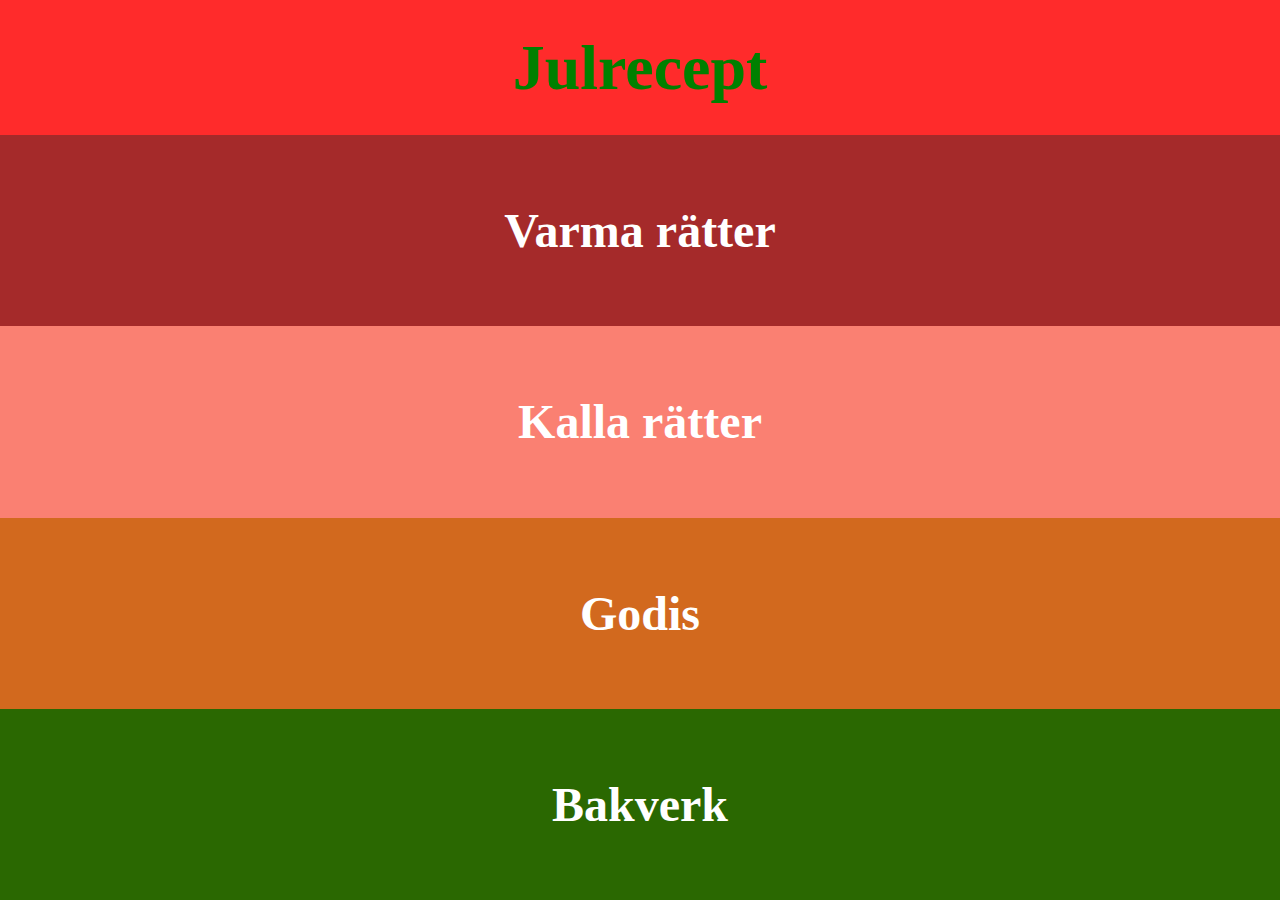
==== site/public/index.html @ 2df64e44 "." ====
<!DOCTYPE html>
<html lang="en">
<head>
    <meta charset="UTF-8">
    <meta name="viewport" content="width=device-width, initial-scale=1.0">
    <meta http-equiv="X-UA-Compatible" content="ie=edge">
    <link rel="stylesheet" href="css/main.css">
    <title>Document</title>
</head>
<body>
    <div class="wrapper">
        <!-- 
    <p>Köttbullar</p>

    <p>Prinskorv</p>

    <p>Jansons frestelse</p>

    <p>Potatisgratäng</p>

    <p>Omelätt</p>

    <p>Svampstuvning</p>
 -->

<header><h1>Julrecept</h1></header>


<a class="varma" href="varma.html" class="kategoritext"><div class="varma"><h2>Varma rätter</h2></div></a>
<a class="kalla" href="kalla.html" class="kategoritext"><div class="kalla"><h2>Kalla rätter</h2></div></a>
<a class="godis" href="godis.html" class="kategoritext"><div class="godis"><h2>Godis</h2></div></a>
<a class="bakverk" href="bakverk.html" class="kategoritext"><div class="bakverk"><h2>Bakverk</h2></div></a>


    </div>

</body>
</html>
---- site/public/css/main.css ----
*{
    /* margin: 0; */
}

body{
margin: 0;

height: 100vh;
width: 100vw;
}


.wrapper{
    height: 100%;
    width: 100%;
    background-color: rgb(255, 43, 43);

    grid-template-columns: auto;
    grid-template-rows: 15% 21.25% 21.25% 21.25% 21.25%;

    grid-template-areas: 
        'header header'
        'varma varma'
        'kalla kalla'
        'godis godis'
        'bakverk bakverk';
        
}
    

header{
    height: 15%;
    display: flex;
    justify-content: center;
    align-items: center;
}

header > h1{
    color: green;
    font-size: 4rem;
}

a{
    color: white;
    font-size: 2rem;
    text-decoration: none;
}

.varma, .kalla, .godis, .bakverk{
    height: 21.25%;

    display: flex;
    justify-content: center;
    align-items: center;
}

.varma{
    /* background-image:  */
    background-color: brown;
    grid-area: varma;
    
}

.kalla{
    background-color: salmon;
    grid-area: kalla;
    
    
}

.godis{
    background-color: chocolate;
    grid-area: godis;
    
    
}

.bakverk{
    background-color: rgb(42, 104, 1);
    grid-area: bakverk;
    
}

.contentbox{
    width: 100vw;
    min-height: 85vh;

    display: flex;
    flex-wrap: wrap;
}

.ratter{
    margin: 0;
    background-color: rgb(0, 255, 98);
    width: 50%;
    height: 30vh;
    /* border: solid 5px white; */
    
    display: flex;
    justify-content: center;
    align-items: center;

}

.ratter h2{
    color: white;
    font-size: 2rem;
}
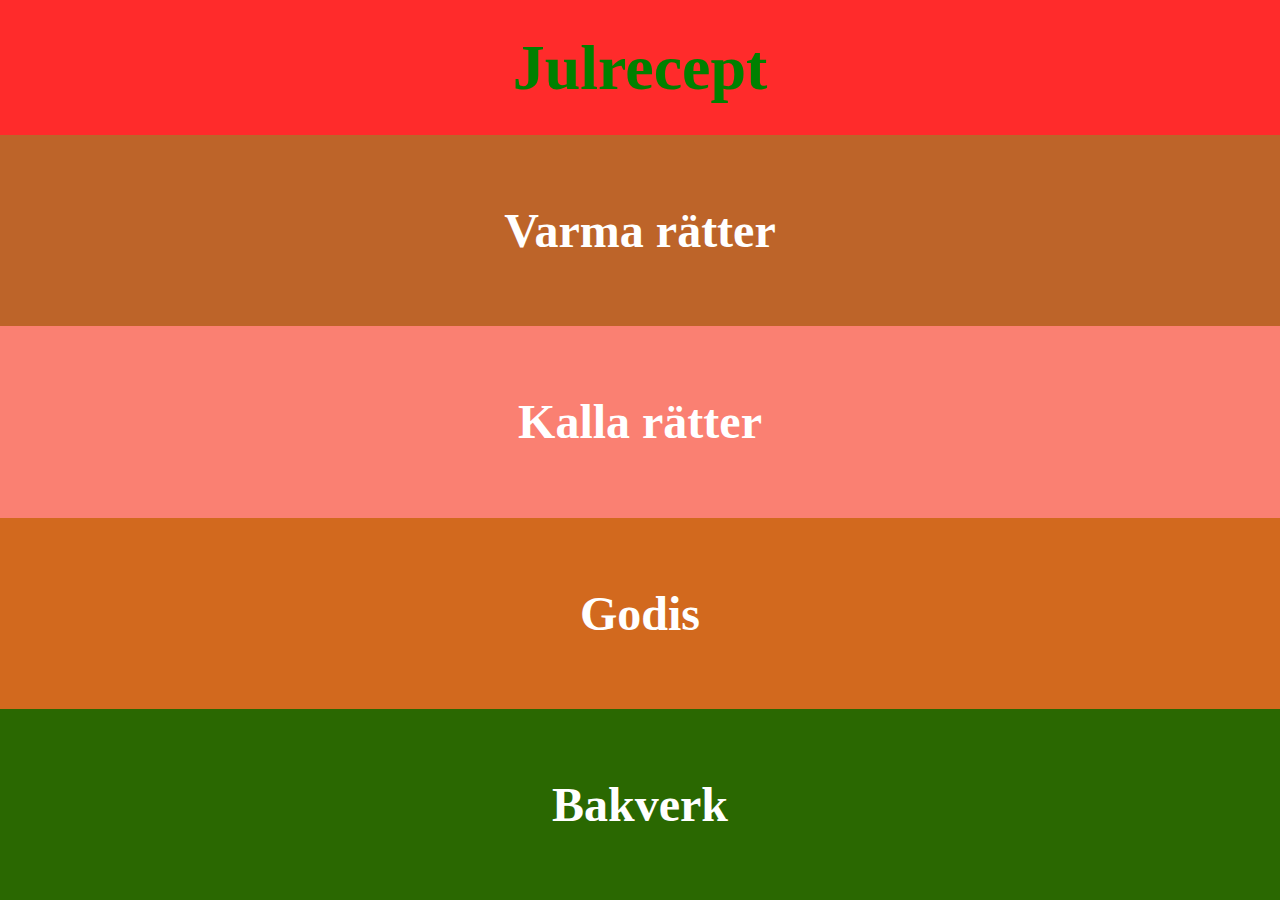
==== commit 755c7ba0: "." ====
--- a/site/public/index.html
+++ b/site/public/index.html
@@ -33,10 +33,10 @@
     <p>Potatisgratäng</p> 
 
-    <p>Omelätt</p>+    <p>Omelett</p> 
 
-    <p>Svampstuvning</p>+    <p>Svamp stuvning</p> 
  --> 
--- a/site/public/css/main.css
+++ b/site/public/css/main.css
@@ -16,14 +16,14 @@
     background-color: rgb(255, 43, 43);
 
     grid-template-columns: auto;
-    grid-template-rows: 15% 21.25% 21.25% 21.25% 21.25%;
+    grid-template-rows: 15% 1fr 1fr 1fr 1fr;
 
     grid-template-areas: 
-        'header header'
-        'varma varma'
-        'kalla kalla'
-        'godis godis'
-        'bakverk bakverk';
+        'header'
+        'varma'
+        'kalla'
+        'godis'
+        'bakverk';
         
 }
     
@@ -56,53 +56,56 @@
 
 .varma{
     /* background-image:  */
-    background-color: brown;
-    grid-area: varma;
+    background-color: rgb(189, 100, 41);
+    /* grid-area: varma; */
     
 }
 
 .kalla{
     background-color: salmon;
-    grid-area: kalla;
+    /* grid-area: kalla; */
     
     
 }
 
 .godis{
     background-color: chocolate;
-    grid-area: godis;
+    /* grid-area: godis; */
     
     
 }
 
 .bakverk{
     background-color: rgb(42, 104, 1);
-    grid-area: bakverk;
+    /* grid-area: bakverk; */
     
 }
 
-.contentbox{
+/* .contentbox{
     width: 100vw;
     min-height: 85vh;
 
     display: flex;
     flex-wrap: wrap;
-}
+} */
 
 .ratter{
     margin: 0;
     background-color: rgb(0, 255, 98);
-    width: 50%;
-    height: 30vh;
-    /* border: solid 5px white; */
+    width: 100%;
+    height: 21.25vh;
+    border-top: solid 1px white;
     
     display: flex;
     justify-content: center;
     align-items: center;
+    
 
 }
 
 .ratter h2{
     color: white;
     font-size: 2rem;
+
+    
 }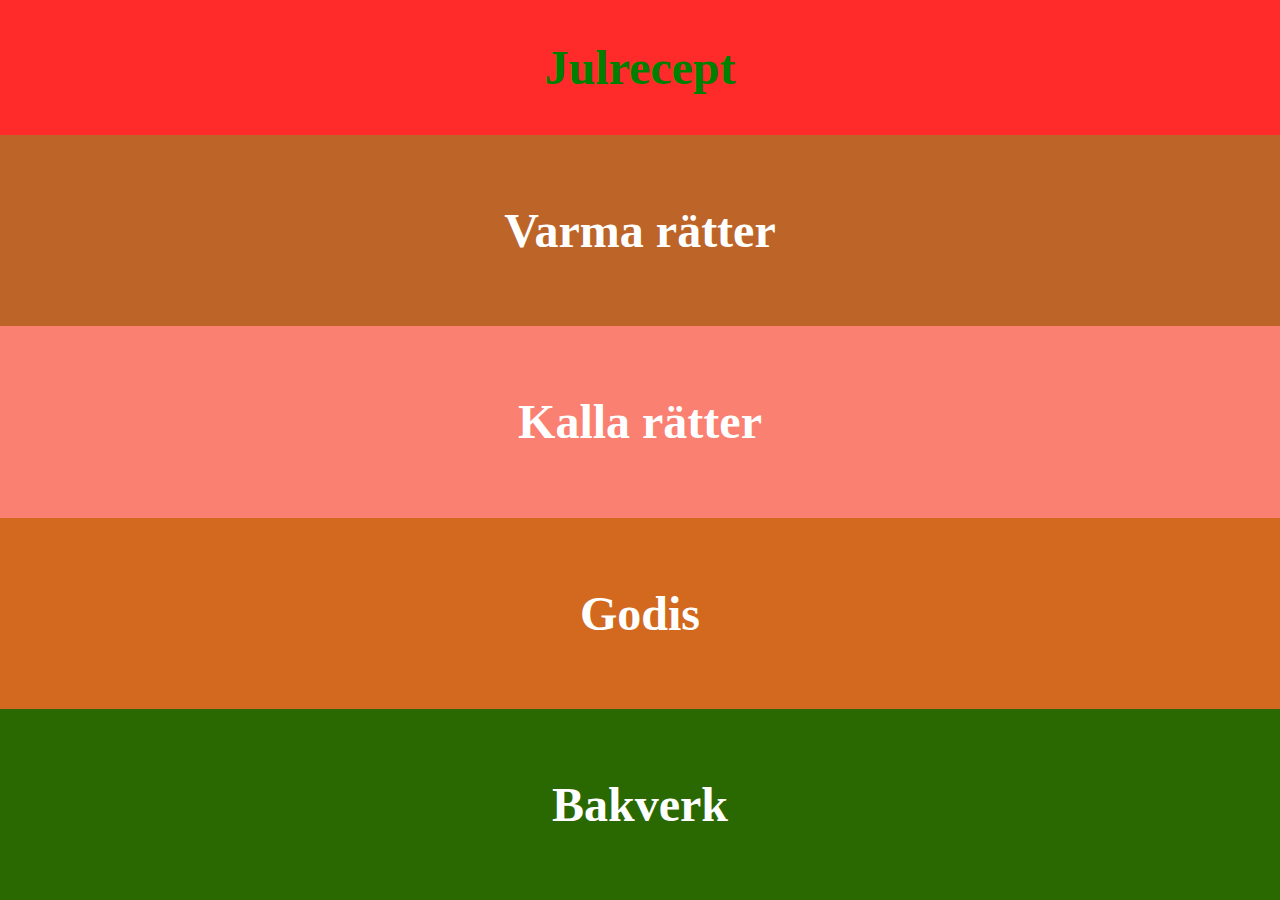
==== commit 918a7cd5: "." ====
--- a/site/public/index.html
+++ b/site/public/index.html
@@ -27,7 +27,7 @@
     <p>Prinskorv</p> 
 
-    <p>Jansons frestelse</p>+    <p>Janssons frestelse</p> 
 
     <p>Potatisgratäng</p>@@ -36,7 +36,7 @@
     <p>Omelett</p> 
 
-    <p>Svamp stuvning</p>+    <p>Svampstuvning</p> 
  --> 
@@ -63,6 +63,11 @@
 
  
+    <script src="js/dropdown.js"></script>+
 </body> 
-</html>+</html>+
++
--- a/site/public/css/main.css
+++ b/site/public/css/main.css
@@ -37,7 +37,7 @@
 
 header > h1{
     color: green;
-    font-size: 4rem;
+    font-size: 3rem;
 }
 
 a{
@@ -100,12 +100,51 @@
     justify-content: center;
     align-items: center;
     
+    background-repeat: no-repeat;
+    background-size: cover;
+    background-position-y: center;
+
+    overflow: hidden;
 
 }
+
+
 
 .ratter h2{
     color: white;
     font-size: 2rem;
+    
 
     
+}
+
+.dropdown{
+    /* display: none; */
+    /* height: 0; */
+    max-height: 0;
+    overflow: hidden;
+    transition: max-height 0.3s;
+}
+
+.dropdown.activate{
+    /* height: auto; */
+    max-height: 300px;
+    /* display: block; */
+    /* height: 100px; */
+
+
+}
+
+.description{
+    background-color: hotpink;
+    display: flex;
+    justify-content: center;
+    align-items: center;
+}
+
+.description p{
+    padding: 20px;
+    color: white;
+    border: white solid 2px;
+    
 }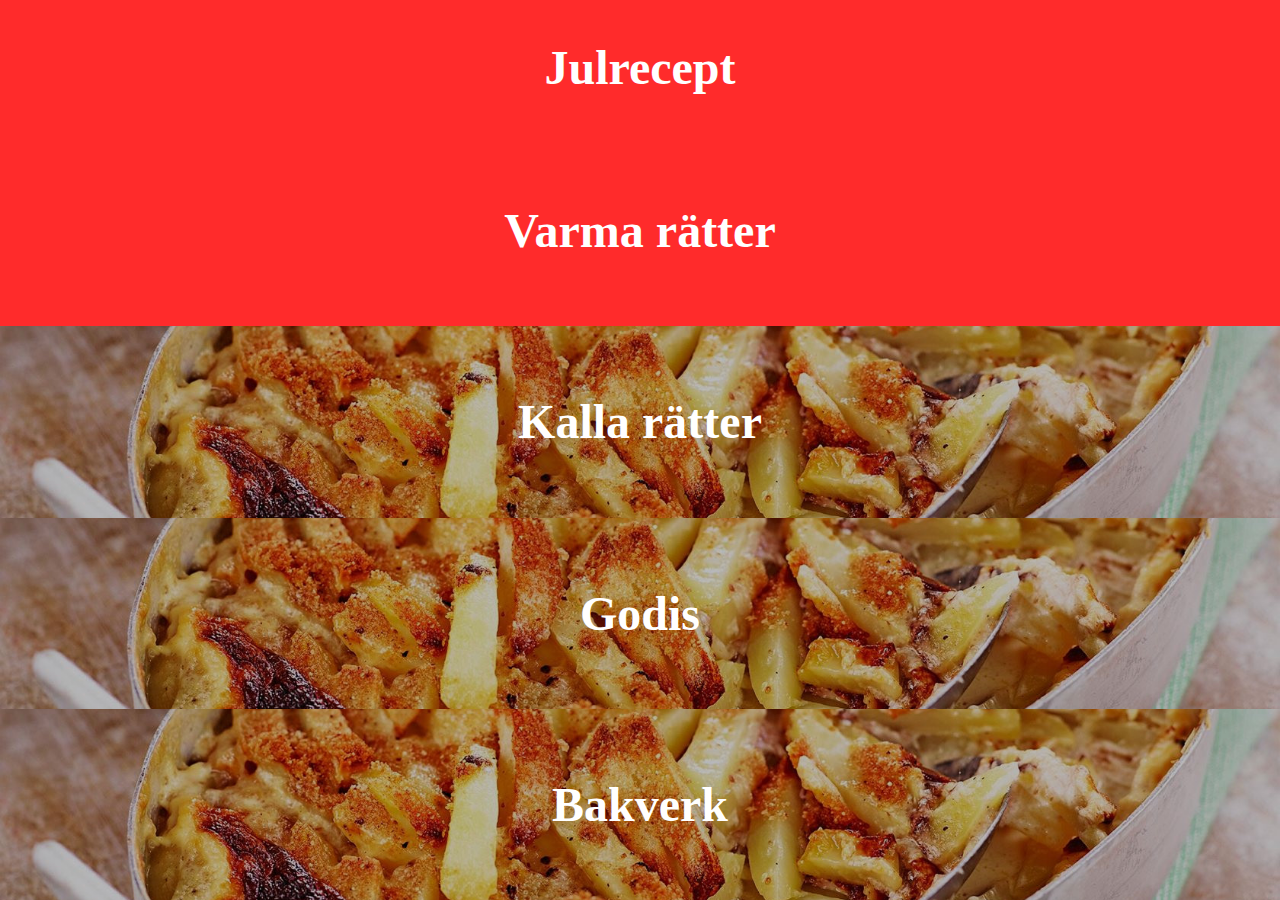
==== commit a7d8199a: "." ====
--- a/site/public/index.html
+++ b/site/public/index.html
@@ -20,25 +20,7 @@
 
     <div class="wrapper"> 
-        <!-- 
-    <p>Köttbullar</p>-
-
-    <p>Prinskorv</p>-
-
-    <p>Janssons frestelse</p>-
-
-    <p>Potatisgratäng</p>-
-
-    <p>Omelett</p>-
-
-    <p>Svampstuvning</p>-
- -->+         
  
@@ -48,13 +30,13 @@
 
  
-<a class="varma" href="varma.html" class="kategoritext"><div class="varma"><h2>Varma rätter</h2></div></a>+<a id="varma" class="varma" href="varma.html" class="kategoritext"><div class="varma"><h2>Varma rätter</h2></div></a> 
-<a class="kalla" href="kalla.html" class="kategoritext"><div class="kalla"><h2>Kalla rätter</h2></div></a>+<a id="kalla" class="kalla" href="kalla.html" class="kategoritext"><div class="kalla"><h2>Kalla rätter</h2></div></a> 
-<a class="godis" href="godis.html" class="kategoritext"><div class="godis"><h2>Godis</h2></div></a>+<a id="godis" class="godis" href="godis.html" class="kategoritext"><div class="godis"><h2>Godis</h2></div></a> 
-<a class="bakverk" href="bakverk.html" class="kategoritext"><div class="bakverk"><h2>Bakverk</h2></div></a>+<a id="bakverk" class="bakverk" href="bakverk.html" class="kategoritext"><div class="bakverk"><h2>Bakverk</h2></div></a> 
  
--- a/site/public/css/main.css
+++ b/site/public/css/main.css
@@ -1,42 +1,43 @@
-*{
-    /* margin: 0; */
-}
+
 
 body{
 margin: 0;
 
-height: 100vh;
+height: auto;
 width: 100vw;
 }
 
 
 .wrapper{
-    height: 100%;
+    min-height: 100vh;
+    height: auto;
     width: 100%;
     background-color: rgb(255, 43, 43);
 
-    grid-template-columns: auto;
-    grid-template-rows: 15% 1fr 1fr 1fr 1fr;
+   
+}
 
-    grid-template-areas: 
-        'header'
-        'varma'
-        'kalla'
-        'godis'
-        'bakverk';
-        
+h1, h2, h3, h4{
+    font-family: Georgia, 'Times New Roman', Times, serif;
+    color: white;
+
+}
+
+p{
+    font-family: Helvetica, Arial, sans-serif;
+    color: white;
 }
     
 
 header{
-    height: 15%;
+    height: 15vh;
     display: flex;
     justify-content: center;
     align-items: center;
 }
 
 header > h1{
-    color: green;
+    /* color: green; */
     font-size: 3rem;
 }
 
@@ -46,39 +47,38 @@
     text-decoration: none;
 }
 
-.varma, .kalla, .godis, .bakverk{
-    height: 21.25%;
+#varma, #kalla, #godis, #bakverk{
+    height: 21.25vh;
 
     display: flex;
     justify-content: center;
     align-items: center;
+
+    background-repeat: no-repeat;
+    background-size: cover;
+    background-position-y: center;
+
+    overflow: hidden;
 }
 
-.varma{
-    /* background-image:  */
-    background-color: rgb(189, 100, 41);
-    /* grid-area: varma; */
-    
+#varma{
+    /* background-color: rgb(189, 100, 41); */
+    background-image: url("../img/Köttbullar1.jpg");
 }
 
-.kalla{
-    background-color: salmon;
-    /* grid-area: kalla; */
-    
-    
+#kalla{
+    /* background-color: salmon;    */
+    background-image: url("../img/Janssons1.jpg");
 }
 
-.godis{
-    background-color: chocolate;
-    /* grid-area: godis; */
-    
-    
+#godis{
+    /* background-color: chocolate;     */
+    background-image: url("../img/Janssons1.jpg");
 }
 
-.bakverk{
-    background-color: rgb(42, 104, 1);
-    /* grid-area: bakverk; */
-    
+#bakverk{
+    /* background-color: rgb(42, 104, 1); */
+    background-image: url("../img/Janssons1.jpg");
 }
 
 /* .contentbox{
@@ -123,28 +123,77 @@
     /* height: 0; */
     max-height: 0;
     overflow: hidden;
-    transition: max-height 0.3s;
+    transition: max-height 0.5s;
+    box-shadow: inset 0px 5px 20px 0px rgba(0,0,0,0.75);
 }
 
 .dropdown.activate{
     /* height: auto; */
-    max-height: 300px;
+    max-height: 2000px;
     /* display: block; */
     /* height: 100px; */
-
 
 }
 
 .description{
-    background-color: hotpink;
     display: flex;
     justify-content: center;
     align-items: center;
 }
 
 .description p{
+    margin: 10px 10px 10px 10px;
     padding: 20px;
-    color: white;
+
     border: white solid 2px;
+    border-radius: 3px;
     
+}
+
+.recipes{
+    border-top: rgb(156, 71, 71) solid 2px;
+}
+
+.recipes h3{
+    font-size: 1.5rem;
+    display: flex;
+    justify-content: center;
+    align-items: center;
+    margin-bottom: 5px;
+}
+
+.ingredients{
+    margin: 0 5px 0 5px;
+    
+    display: flex;
+    flex-wrap: wrap;
+}
+.ingredient{
+    border-radius: 10px;
+    padding: 5px;
+    border: white solid 2px;
+    margin: 5px 5px 5px 5px;
+    
+}
+
+.guide{
+    margin: 10px 10px 10px 10px;
+}
+
+.guide h4{
+    display: flex;
+    justify-content: center;
+    align-items: center;
+
+}
+
+
+@media only screen and (min-width: 800px;){
+    .wrapper{
+        background-color: rgb(0, 0, 0);
+        /* grid-area: kalla; */
+        
+        
+    }
+
 }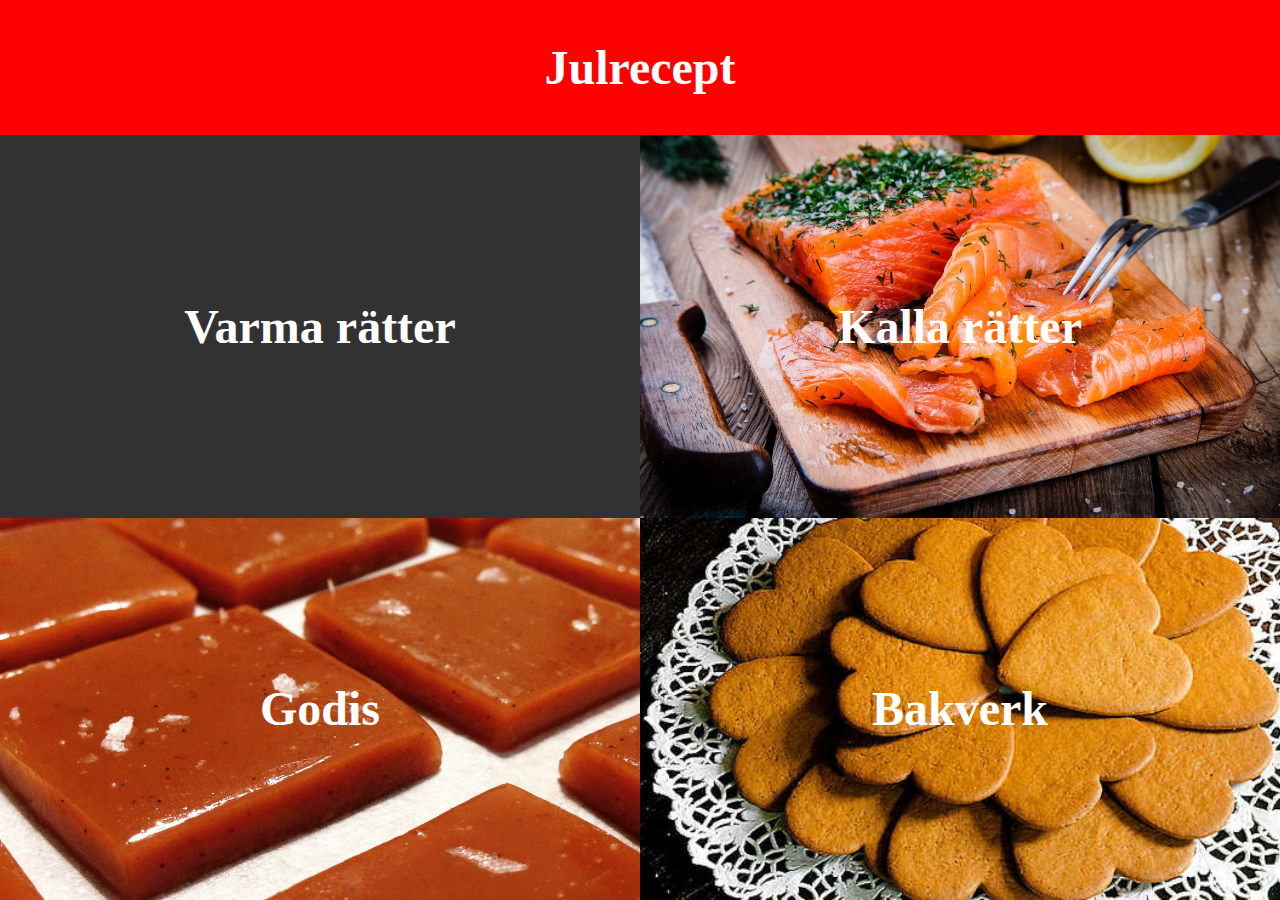
==== commit 5bb9eba0: "." ====
--- a/site/public/index.html
+++ b/site/public/index.html
@@ -10,6 +10,8 @@
 
     <meta http-equiv="X-UA-Compatible" content="ie=edge"> 
+    <link href="https://fonts.googleapis.com/icon?family=Material+Icons" rel="stylesheet">+
     <link rel="stylesheet" href="css/main.css"> 
     <title>Document</title>@@ -18,11 +20,15 @@
 
 <body> 
++
     <div class="wrapper">+
+ 
          
-+<div class="index"> 
 <header><h1>Julrecept</h1></header> 
@@ -30,15 +36,15 @@
 
  
-<a id="varma" class="varma" href="varma.html" class="kategoritext"><div class="varma"><h2>Varma rätter</h2></div></a>+    <a id="varma" class="varma" href="varma.html" class="kategoritext"><div class="varma"><h2>Varma rätter</h2></div></a> 
-<a id="kalla" class="kalla" href="kalla.html" class="kategoritext"><div class="kalla"><h2>Kalla rätter</h2></div></a>+    <a id="kalla" class="kalla" href="kalla.html" class="kategoritext"><div class="kalla"><h2>Kalla rätter</h2></div></a> 
-<a id="godis" class="godis" href="godis.html" class="kategoritext"><div class="godis"><h2>Godis</h2></div></a>+    <a id="godis" class="godis" href="godis.html" class="kategoritext"><div class="godis"><h2>Godis</h2></div></a> 
-<a id="bakverk" class="bakverk" href="bakverk.html" class="kategoritext"><div class="bakverk"><h2>Bakverk</h2></div></a>+    <a id="bakverk" class="bakverk" href="bakverk.html" class="kategoritext"><div class="bakverk"><h2>Bakverk</h2></div></a> 
-+</div> 
 
     </div>@@ -53,3 +59,4 @@
 
  
+<!-- arrow_upward -->--- a/site/public/css/main.css
+++ b/site/public/css/main.css
@@ -5,6 +5,12 @@
 
 height: auto;
 width: 100vw;
+
+
+}
+
+::-webkit-scrollbar{
+    display: none;
 }
 
 
@@ -12,10 +18,11 @@
     min-height: 100vh;
     height: auto;
     width: 100%;
-    background-color: rgb(255, 43, 43);
+    background-color: rgb(50, 50, 50);
 
    
 }
+
 
 h1, h2, h3, h4{
     font-family: Georgia, 'Times New Roman', Times, serif;
@@ -30,6 +37,7 @@
     
 
 header{
+    background-color: red;
     height: 15vh;
     display: flex;
     justify-content: center;
@@ -60,7 +68,7 @@
 
     overflow: hidden;
 }
-
+ 
 #varma{
     /* background-color: rgb(189, 100, 41); */
     background-image: url("../img/Köttbullar1.jpg");
@@ -68,17 +76,17 @@
 
 #kalla{
     /* background-color: salmon;    */
-    background-image: url("../img/Janssons1.jpg");
+    background-image: url("../img/CuredSalmon.jpg");
 }
 
 #godis{
     /* background-color: chocolate;     */
-    background-image: url("../img/Janssons1.jpg");
+    background-image: url("../img/kola1.jpg");
 }
 
 #bakverk{
     /* background-color: rgb(42, 104, 1); */
-    background-image: url("../img/Janssons1.jpg");
+    background-image: url("../img/pepparkakor.jpg");
 }
 
 /* .contentbox{
@@ -125,14 +133,20 @@
     overflow: hidden;
     transition: max-height 0.5s;
     box-shadow: inset 0px 5px 20px 0px rgba(0,0,0,0.75);
+    background-color: rgb(50, 50, 50);
 }
 
 .dropdown.activate{
+
     /* height: auto; */
-    max-height: 2000px;
+    max-height: 5000px;
     /* display: block; */
     /* height: 100px; */
 
+}
+
+.x{
+    display: none;
 }
 
 .description{
@@ -168,6 +182,13 @@
     display: flex;
     flex-wrap: wrap;
 }
+
+.ingredients h4{
+    display: flex;
+    justify-content: center;
+    align-items: center;
+}
+
 .ingredient{
     border-radius: 10px;
     padding: 5px;
@@ -176,6 +197,7 @@
     
 }
 
+
 .guide{
     margin: 10px 10px 10px 10px;
 }
@@ -188,12 +210,177 @@
 }
 
 
-@media only screen and (min-width: 800px;){
+.index{
+
+    width: 100%;
+}
+
+.goup{
+    width: 40px;
+    height: 40px;
+    border-radius: 50%;
+
+    position: fixed;
+    bottom: 10px;
+    right: 10px;
+
+    display: flex;
+    align-items: center;
+    justify-content: center;
+
+    background-color: aqua;
+    color: black;
+}
+
+@media only screen and (min-width: 800px){
     .wrapper{
-        background-color: rgb(0, 0, 0);
+        
+        display: flex;
+        flex-wrap: wrap;
+
         /* grid-area: kalla; */
         
         
     }
 
+    .index{
+        display: grid;
+        grid-template-columns: 1fr 1fr;
+        grid-template-rows: 15vh 1fr 1fr;
+        grid-template-areas: 
+            "header header"
+            "varma kalla"
+            "godis bakverk";
+            
+            margin: 0;
+    }
+
+    #varma, #kalla, #godis, #bakverk{
+        height: auto;
+        margin: 0;
+        /* position: absolute; */
+    
+        background-repeat: no-repeat;
+        background-size: cover;
+        background-position-y: center;
+    
+        overflow: hidden;
+    }
+
+    #varma{
+        /* top: 15vh;
+        left: 0;
+        right: 50%;
+        bottom: 42.5%; */
+        grid-area: varma;
+    }
+    #kalla{
+        /* top: 15vh;
+        left: 50%;
+        right: 100%;
+        bottom: 42.5%; */
+        grid-area: kalla;
+    }
+    #godis{
+        grid-area: godis;
+    }
+    #bakverk{
+        grid-area: bakverk;
+    }
+
+    header{
+        grid-area: header;
+        width: 100%;
+    }
+    .contentbox{
+        width: 50%;
+        min-height: 40vh;
+        height: auto;
+    }
+    .ratter{
+        width: 100%;
+        height: 40vh;
+    }
+
+    .dropdown{
+        transition: max-height 0s;
+        /* min-height: 100px; */
+    }
+
+    .dropdown.activate{
+        position: absolute;
+        top: 15vh;
+        left: 0;
+        bottom: 0;
+        right: 0;
+        min-height: 170vh;
+        height: auto;
+        max-height: 5000px;
+        /* display: block; */
+        /* height: 100px; */
+        padding-bottom: 2000px;
+        margin-bottom: -2000px;
+    }
+
+    .x{
+
+        display: none;
+    }
+    
+    
+    .x.activate{
+        position: absolute;
+        top: 2vh;
+        left: 30px;
+        font-size: 5rem;
+        color: white;
+        display: block;
+        /* z-index: 5; */
+        
+    }
+    
+    .material-icons{
+        font-size: 5rem;
+        color: rgb(255, 0, 0);
+        color: rgb(255, 255, 255);
+    }
+
+    .recipes{
+        display: grid;
+        grid-template-columns: 1fr 1fr;
+        
+        grid-template-areas: 
+            "title title"
+            "ingredients guide";
+
+    }
+
+    .recipetitle{
+        grid-area: title;
+    }
+
+    .ingredients{
+        border: white 3px solid;
+        grid-area: ingredients;
+        display: block;
+        margin: 10px;
+        padding: 10px
+    }
+    
+    .ingredient{
+        border-radius: 0;
+        border: 0;
+
+        /* border-top: white 1px solid; */
+        border-bottom: white 1px solid;
+        /* margin: null; */
+    }
+    
+    .guide{
+        
+        border: white 3px solid;
+        grid-area: guide;
+        padding: 10px
+    }
+    
 }